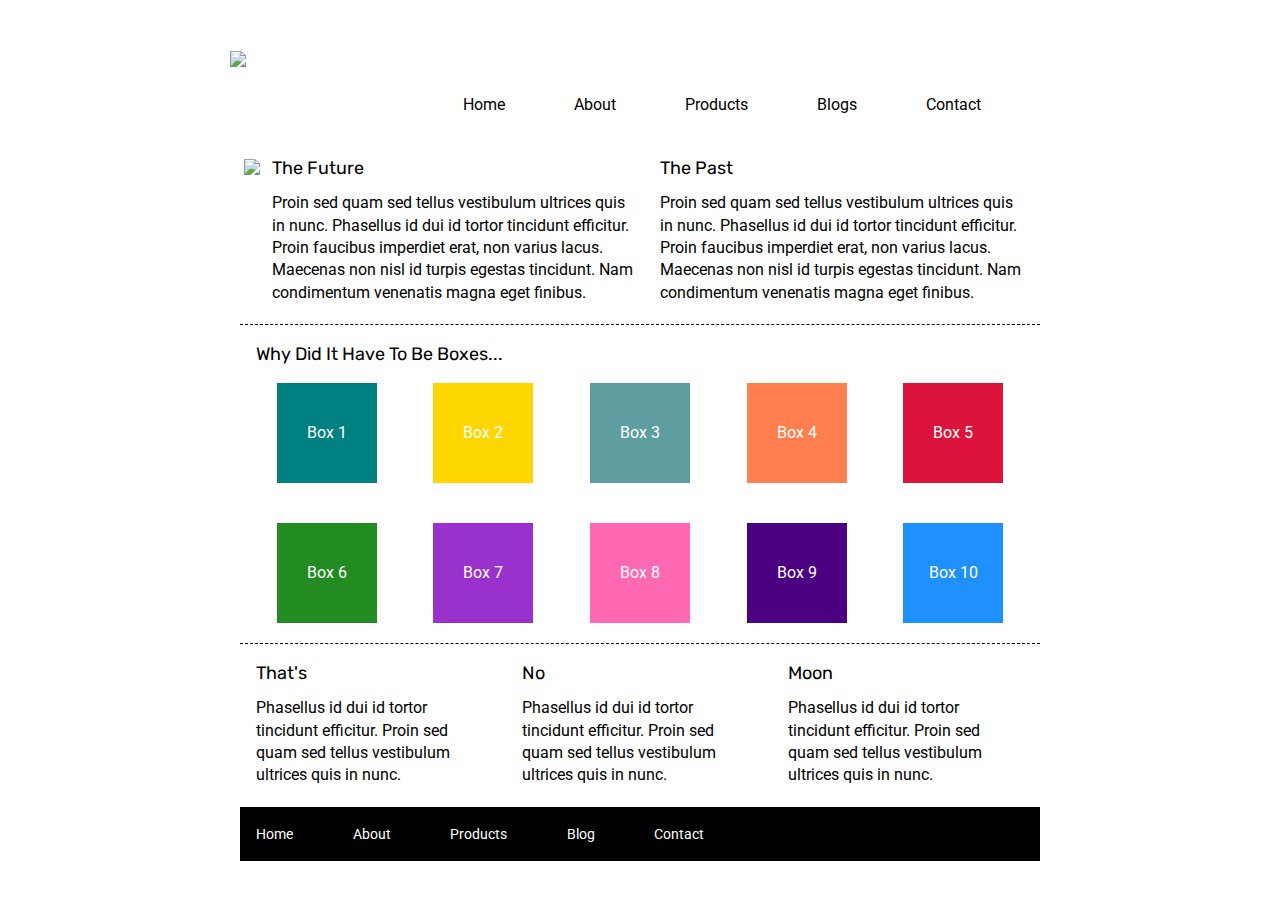
==== index.html @ 4caef07c "add header and nav, add colours to boxes" ====
<!doctype html>

<html lang="en">
<head>
  <meta charset="utf-8">

  <title>Sprint Challenge - Home</title>

  <link href="https://fonts.googleapis.com/css?family=Roboto|Rubik" rel="stylesheet">
  <link rel="stylesheet" href="style/index.css">

</head>

<body>
    <header> 
         <nav>
            <div class="logo">
                <img src="assets/lambda-black.png">
            </div>
            <div class="links">
                <a href="#home">Home</a>
                <a href="#about">About</a>
                <a href="#products">Products</a>
                <a href="#block">Blogs</a>
                <a href="#contact">Contact</a>
            </div>
         </nav>
    </header>
            <div class="container">
        <section class="top-content">
            <div class="topImg">
                <img src="assets/jumbo.jpg">
             </div>

            <div class="text-container">
                <h2>The Future</h2>
                <p>Proin sed quam sed tellus vestibulum ultrices quis in nunc. Phasellus id dui id tortor tincidunt efficitur. Proin faucibus imperdiet erat, non varius lacus. Maecenas non nisl id turpis egestas tincidunt. Nam condimentum venenatis magna eget finibus.</p>
            </div>
            <div class="text-container">
                <h2>The Past</h2>
                <p>Proin sed quam sed tellus vestibulum ultrices quis in nunc. Phasellus id dui id tortor tincidunt efficitur. Proin faucibus imperdiet erat, non varius lacus. Maecenas non nisl id turpis egestas tincidunt. Nam condimentum venenatis magna eget finibus.</p>
            </div>
        </section>
        
        <section class="middle-content">
        
            <h2>Why Did It Have To Be Boxes...</h2>
            
            <div class="boxes">
                <div id="box" class="boxOne">Box 1</div>
                <div id="box" class="boxTwo">Box 2</div>
                <div id="box" class="boxThree">Box 3</div>
                <div id="box" class="boxFour">Box 4</div>
                <div id="box" class="boxFive">Box 5</div>
                <div id="box" class="boxSix">Box 6</div>
                <div id="box" class="boxSeven">Box 7</div>
                <div id="box" class="boxEight">Box 8</div>
                <div id="box" class="boxNine">Box 9</div>
                <div id="box" class="boxTen">Box 10</div>
            </div>
        
        </section>

        <section class="bottom-content">

            <div class="text-container">
                <h2>That's</h2>
                <p>Phasellus id dui id tortor tincidunt efficitur. Proin sed quam sed tellus vestibulum ultrices quis in nunc.</p>
            </div>
            <div class="text-container">
                <h2>No</h2>
                <p>Phasellus id dui id tortor tincidunt efficitur. Proin sed quam sed tellus vestibulum ultrices quis in nunc.</p>
            </div>
            <div class="text-container">
                <h2>Moon</h2>
                <p>Phasellus id dui id tortor tincidunt efficitur. Proin sed quam sed tellus vestibulum ultrices quis in nunc.</p>
            </div>

        </section>
        
        <footer>
            <nav>
                <a href="#">Home</a>
                <a href="#">About</a>
                <a href="#">Products</a>
                <a href="#">Blog</a>
                <a href="#">Contact</a>
            </nav>
        </footer>
    </div><!-- container -->        
</body>
</html>
---- style/index.css ----
/* http://meyerweb.com/eric/tools/css/reset/ 
   v2.0 | 20110126
   License: none (public domain)
*/

html, body, div, span, applet, object, iframe,
h1, h2, h3, h4, h5, h6, p, blockquote, pre,
a, abbr, acronym, address, big, cite, code,
del, dfn, em, img, ins, kbd, q, s, samp,
small, strike, strong, sub, sup, tt, var,
b, u, i, center,
dl, dt, dd, ol, ul, li,
fieldset, form, label, legend,
table, caption, tbody, tfoot, thead, tr, th, td,
article, aside, canvas, details, embed, 
figure, figcaption, footer, header, hgroup, 
menu, nav, output, ruby, section, summary,
time, mark, audio, video {
	margin: 0;
	padding: 0;
	border: 0;
	font-size: 100%;
	font: inherit;
	vertical-align: baseline;
}
/* HTML5 display-role reset for older browsers */
article, aside, details, figcaption, figure, 
footer, header, hgroup, menu, nav, section {
	display: block;
}
body {
    line-height: 1;
}
ol, ul {
	list-style: none;
}
blockquote, q {
	quotes: none;
}
blockquote:before, blockquote:after,
q:before, q:after {
	content: '';
	content: none;
}
table {
	border-collapse: collapse;
	border-spacing: 0;
}

* {
    box-sizing: border-box;
}

html, body {
    height: 100vh;
    font-family: 'Roboto', sans-serif;
}

h1, h2, h3, h4, h5 {
    font-size: 18px;
    margin-bottom: 15px;
    font-family: 'Rubik', sans-serif;
}

p {
    line-height: 1.4;
}

header {
    padding: 4% 18% 0 ;
}

header .logo {
    height: 12vh;
}

header nav {
    width: 100%;
    display: flex;
    justify-content: space-between;
}

header .links {
    width: 80%;
    display: flex;
    justify-content: space-evenly;
    align-items: center;
}

.logo{
    width: 20%;
}

header nav a {
    text-decoration: none;
    color: black;
}

.container {
    width: 800px;
    margin: 0 auto;
}


.top-content {
    display: flex;
    flex-wrap: wrap;
    justify-content: space-evenly;
    margin-bottom: 20px;
    border-bottom: 1px dashed black;
}

.topImg {
    padding-bottom: 4%;
}

.top-content .text-container {
    width: 48%;
    padding: 0 1%;
    padding-bottom: 20px;  
}

.middle-content {
    margin-bottom: 20px;
    border-bottom: 1px dashed black;
}

.middle-content h2 {
    padding: 0 2%;
    margin-bottom: 0;
}

.middle-content .boxes {
    display: flex;
    flex-wrap: wrap;
    justify-content: space-evenly;
}

.middle-content .boxes #box {
    width: 12.5%;
    height: 100px;
    margin: 20px 2.5%;
    color: white;
    display: flex;
    align-items: center;
    justify-content: center;
}

.boxOne {
    background: teal;
}

.boxTwo {
    background: gold;
}

.boxThree {
    background: cadetblue;
}

.boxFour {
    background: coral;
}

.boxFive {
    background: crimson;
}

.boxSix {
    background: forestgreen;
}

.boxSeven {
    background: darkorchid;
}

.boxEight {
    background: hotpink;
}

.boxNine {
    background: indigo;
}

.boxTen {
    background: dodgerblue;
}


/*.middle-content .boxes {
    width: 12.5%;
    height: 100px;
    margin: 20px 2.5%;
    color: white;
    display: flex;
    align-items: center;
    justify-content: center;
}

.boxes .boxOne {
    background: blue;
}*/

.bottom-content {
    display: flex;
    margin: 0 2% 20px;
    justify-content: space-around;
}

.bottom-content .text-container {
    padding-right: 4%;
}

.bottom-content .text-container:last-child {
    padding-right: 0;
}

footer {
    width: 100%;
    background: black;
}

footer nav {
    width: 60%;
    display: flex;
    justify-content: space-between;
    align-items: center;
    padding: 20px 2%;
    font-size: 14px;
}

footer nav a {
    color: white;
    text-decoration: none;
}
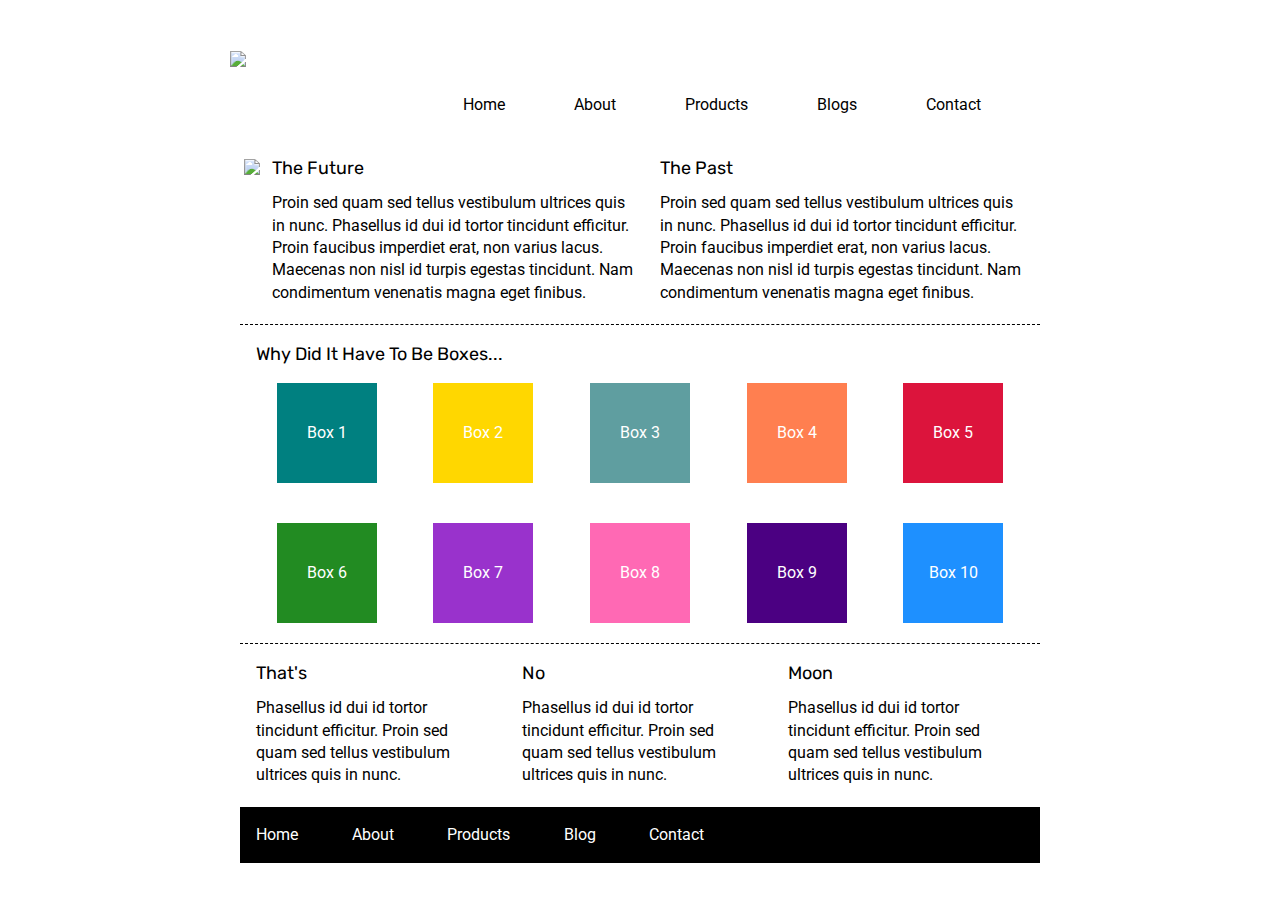
==== commit 908c374c: "add link to about.html page, add media queries for mobile 500px and tablet 800px" ====
--- a/index.html
+++ b/index.html
@@ -18,11 +18,11 @@
                 <img src="assets/lambda-black.png">
             </div>
             <div class="links">
-                <a href="#home">Home</a>
-                <a href="#about">About</a>
-                <a href="#products">Products</a>
-                <a href="#block">Blogs</a>
-                <a href="#contact">Contact</a>
+                <a href="#home" class="home">Home</a>
+                <a href="about.html" class="about">About</a>
+                <a href="#products" class="product">Products</a>
+                <a href="#block" class="blogs">Blogs</a>
+                <a href="#contact" class="contact">Contact</a>
             </div>
          </nav>
     </header>
@@ -31,7 +31,6 @@
             <div class="topImg">
                 <img src="assets/jumbo.jpg">
              </div>
-
             <div class="text-container">
                 <h2>The Future</h2>
                 <p>Proin sed quam sed tellus vestibulum ultrices quis in nunc. Phasellus id dui id tortor tincidunt efficitur. Proin faucibus imperdiet erat, non varius lacus. Maecenas non nisl id turpis egestas tincidunt. Nam condimentum venenatis magna eget finibus.</p>
@@ -80,11 +79,11 @@
         
         <footer>
             <nav>
-                <a href="#">Home</a>
-                <a href="#">About</a>
-                <a href="#">Products</a>
-                <a href="#">Blog</a>
-                <a href="#">Contact</a>
+                <a href="#home">Home</a>
+                <a href="about.html">About</a>
+                <a href="#products">Products</a>
+                <a href="#blog">Blog</a>
+                <a href="#contact">Contact</a>
             </nav>
         </footer>
     </div><!-- container -->        
--- a/style/index.css
+++ b/style/index.css
@@ -186,21 +186,6 @@
     background: dodgerblue;
 }
 
-
-/*.middle-content .boxes {
-    width: 12.5%;
-    height: 100px;
-    margin: 20px 2.5%;
-    color: white;
-    display: flex;
-    align-items: center;
-    justify-content: center;
-}
-
-.boxes .boxOne {
-    background: blue;
-}*/
-
 .bottom-content {
     display: flex;
     margin: 0 2% 20px;
@@ -226,10 +211,121 @@
     justify-content: space-between;
     align-items: center;
     padding: 20px 2%;
-    font-size: 14px;
+    font-size: 1rem;
 }
 
 footer nav a {
     color: white;
     text-decoration: none;
+}
+
+/* tablet 800px media queries*/
+
+@media (max-width: 800px){
+
+    header .logo {
+        display: flex;
+        justify-content: center;
+        width: 100%;
+    }
+
+    header nav {
+        flex-direction: column;
+        align-items: center;
+    }
+
+    header .links {
+        flex-direction: column;
+        padding: 10% 0 6% 0;
+    }
+
+    nav .links .home, .about, .product, .blogs, .contact {
+        border: 1px grey solid;
+        width: 60%;
+        text-align: center;
+        border-radius: 4px;
+        padding: 1%;
+        color: lightgrey;
+    }
+
+    nav a:hover {
+        color: darkgrey;
+    }
+
+    nav .home a:hover {
+        display: block;
+    }
+
+    nav .links .home {
+        background:lightgrey;
+        color: grey;
+    }
+
+    .top-content {
+        flex-direction: column;
+        align-items: center;
+    }
+
+    .middle-content h2 {
+        text-align: center;
+    }
+
+    .middle-content .boxes {
+        flex-direction: column;
+        align-items: center;
+    }
+}
+
+/* mobile 500px media querie*/
+@media (max-width:500px){
+    .container {
+        width: 100%;
+        margin: 0 auto;
+    }
+    .top-content .topImg {
+        width: 10%;
+    }
+
+    .topImg img {
+        max-width: 500px;
+    }
+
+    .topImg {
+       
+        display: flex;
+        justify-content: center;
+    }
+
+    .middle-content .boxes #box {
+        width: 22%;
+        height: 100px;
+        margin: 20px 2.5%;
+        color: white;
+        display: flex;
+        align-items: center;
+        justify-content: center;
+    }
+
+    .bottom-content {
+        flex-direction: column;
+        align-items: center;
+        width: 50%;
+        margin: 10% 25% ;
+    }
+
+    .bottom-content h2 {
+        font-weight: bolder;
+        padding-top: 5%;
+    }
+
+   /* .bottom-content .text-container {
+        text-align: center;
+    }*/
+
+    footer nav {
+        justify-content: space-between;
+        align-items: center;
+        width: 70%;
+    }
+
 }